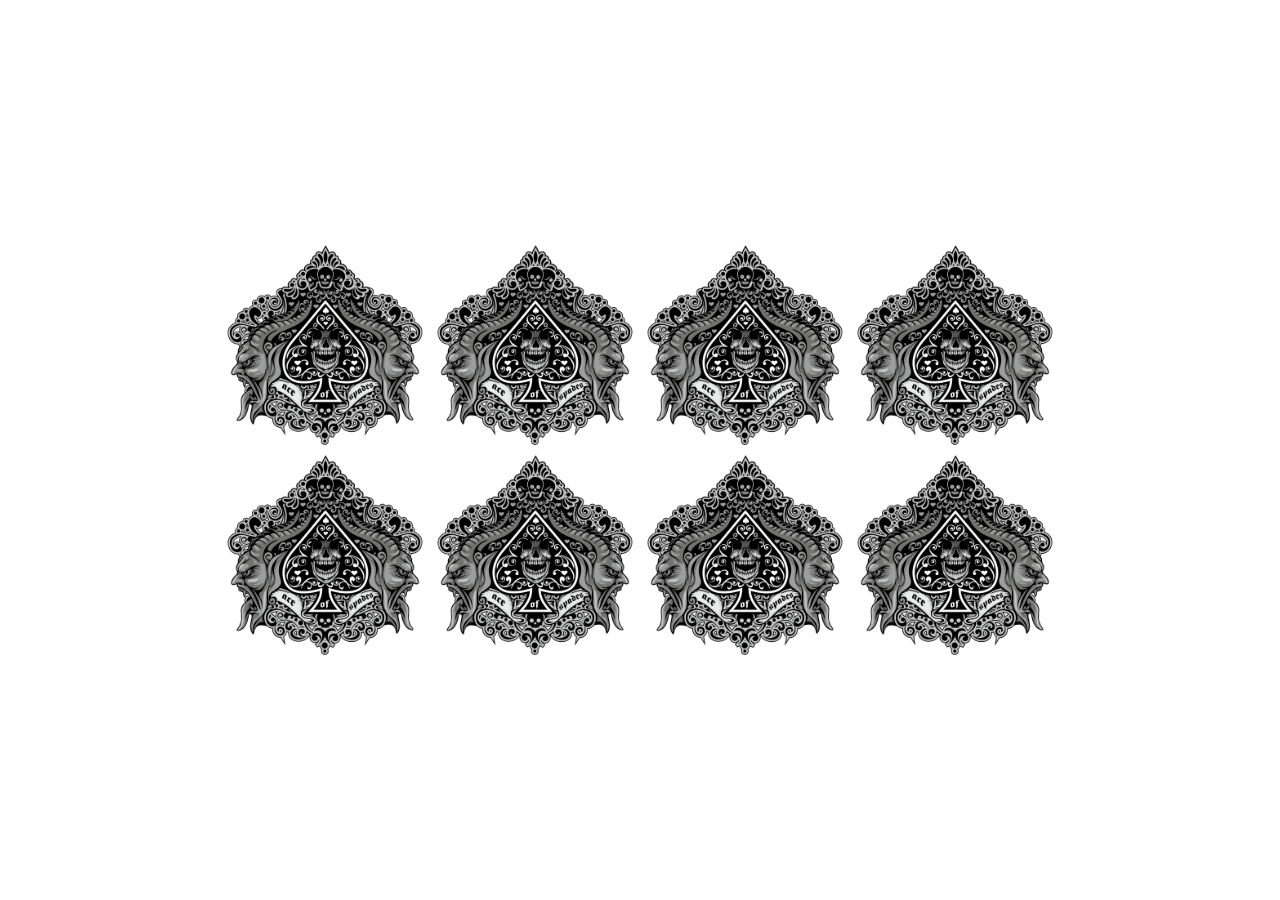
==== index.html @ b098c33a "first" ====
<!DOCTYPE html>
<html lang="en">
<head>
    <meta charset="UTF-8">
    <meta name="viewport" content="width=device-width, initial-scale=1.0">
    <title>Jogo da memoria</title>
    <link rel="stylesheet" href="style.css">
</head>
<body>
      
    <div class="memory-game">
        <div class="card">
            <div class="card-inner">
                <div class="card-front">
                    <img src="img/a.jpg" alt="Card 1">
                </div>
                <div class="card-back">
                    <img src="img/back.jpg" alt="Card Back">
                </div>
            </div>
        </div>
        <div class="card">
            <div class="card-inner">
                <div class="card-front">
                    <img src="img/a.jpg" alt="Card 1">
                </div>
                <div class="card-back">
                    <img src="img/back.jpg" alt="Card Back">
                </div>
            </div>
        </div>
        <div class="card">
            <div class="card-inner">
                <div class="card-front">
                    <img src="img/b.jpg" alt="Card 2">
                </div>
                <div class="card-back">
                    <img src="img/back.jpg" alt="Card Back">
                </div>
            </div>
        </div>
        <div class="card">
            <div class="card-inner">
                <div class="card-front">
                    <img src="img/b.jpg" alt="Card 2">
                </div>
                <div class="card-back">
                    <img src="img/back.jpg" alt="Card Back">
                </div>
            </div>
        </div>
        <div class="card">
            <div class="card-inner">
                <div class="card-front">
                    <img src="img/c.jpg" alt="Card 3">
                </div>
                <div class="card-back">
                    <img src="img/back.jpg" alt="Card Back">
                </div>
            </div>
        </div>
        <div class="card">
            <div class="card-inner">
                <div class="card-front">
                    <img src="img/c.jpg" alt="Card 3">
                </div>
                <div class="card-back">
                    <img src="img/back.jpg" alt="Card Back">
                </div>
            </div>
        </div>
        <div class="card">
            <div class="card-inner">
                <div class="card-front">
                    <img src="img/d.jpg" alt="Card 3">
                </div>
                <div class="card-back">
                    <img src="img/back.jpg" alt="Card Back">
                </div>
            </div>
        </div>
        <div class="card">
            <div class="card-inner">
                <div class="card-front">
                    <img src="img/d.jpg" alt="Card 3">
                </div>
                <div class="card-back">
                    <img src="img/back.jpg" alt="Card Back">
                </div>
            </div>
        </div>
    </div>
    <script src="script.js"></script>
</body>
</html>
---- style.css ----
body {
    display: flex;
    justify-content: center;
    align-items: center;
    height: 100vh;
    margin: 0;
    background-color: #ffffff;
}

.memory-game {
    display: grid;
    grid-template-columns: repeat(4, 200px);
    grid-gap: 10px;
}

.card {
    width: 200px;
    height: 200px;
    perspective: 1000px;
    cursor: pointer;
}

.card-inner {
    width: 100%;
    height: 100%;
    transform-style: preserve-3d;
    transition: transform 0.5s;
    transform: rotateY(180deg);
}

.card.flipped .card-inner {
    transform: rotateY(0deg);
}

.card-front, .card-back {
    width: 100%;
    height: 100%;
    position: absolute;
    display: flex;
    justify-content: center;
    align-items: center;
    backface-visibility: hidden;
}

.card-back {
    transform: rotateY(180deg);
}

.card-front img, .card-back img {
    max-width: 100%;
    max-height: 100%;
}

#background-video {
    position: fixed;
    top: 0;
    left: 0;
    width: 100%;
    height: 100%;
    object-fit: cover;
}
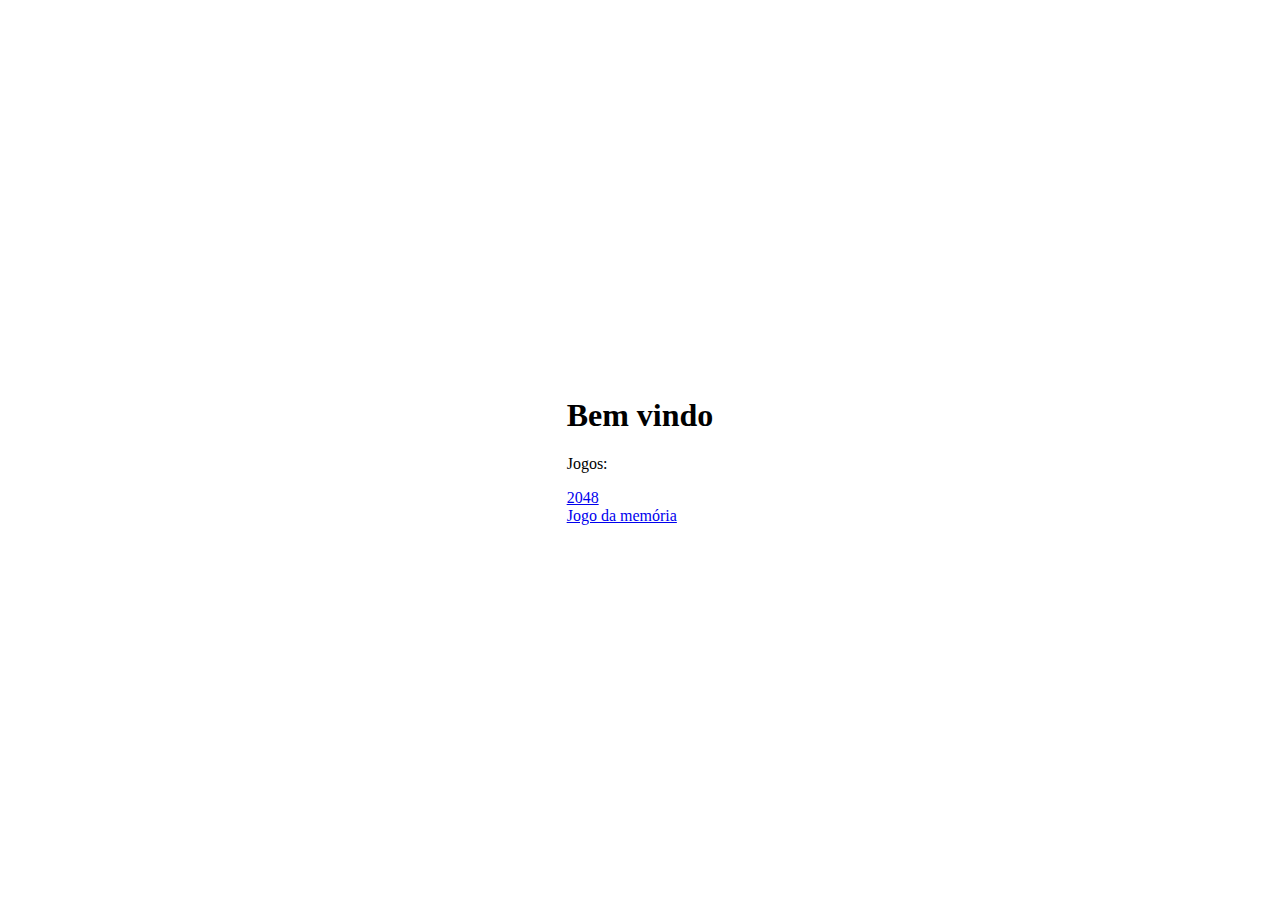
==== commit f61fdea5: "att home page" ====
--- a/index.html
+++ b/index.html
@@ -3,93 +3,15 @@
 <head>
     <meta charset="UTF-8">
     <meta name="viewport" content="width=device-width, initial-scale=1.0">
-    <title>Jogo da memoria</title>
     <link rel="stylesheet" href="style.css">
+    <title>2048 Game Homepage</title>
 </head>
 <body>
-      
-    <div class="memory-game">
-        <div class="card">
-            <div class="card-inner">
-                <div class="card-front">
-                    <img src="img/a.jpg" alt="Card 1">
-                </div>
-                <div class="card-back">
-                    <img src="img/back.jpg" alt="Card Back">
-                </div>
-            </div>
-        </div>
-        <div class="card">
-            <div class="card-inner">
-                <div class="card-front">
-                    <img src="img/a.jpg" alt="Card 1">
-                </div>
-                <div class="card-back">
-                    <img src="img/back.jpg" alt="Card Back">
-                </div>
-            </div>
-        </div>
-        <div class="card">
-            <div class="card-inner">
-                <div class="card-front">
-                    <img src="img/b.jpg" alt="Card 2">
-                </div>
-                <div class="card-back">
-                    <img src="img/back.jpg" alt="Card Back">
-                </div>
-            </div>
-        </div>
-        <div class="card">
-            <div class="card-inner">
-                <div class="card-front">
-                    <img src="img/b.jpg" alt="Card 2">
-                </div>
-                <div class="card-back">
-                    <img src="img/back.jpg" alt="Card Back">
-                </div>
-            </div>
-        </div>
-        <div class="card">
-            <div class="card-inner">
-                <div class="card-front">
-                    <img src="img/c.jpg" alt="Card 3">
-                </div>
-                <div class="card-back">
-                    <img src="img/back.jpg" alt="Card Back">
-                </div>
-            </div>
-        </div>
-        <div class="card">
-            <div class="card-inner">
-                <div class="card-front">
-                    <img src="img/c.jpg" alt="Card 3">
-                </div>
-                <div class="card-back">
-                    <img src="img/back.jpg" alt="Card Back">
-                </div>
-            </div>
-        </div>
-        <div class="card">
-            <div class="card-inner">
-                <div class="card-front">
-                    <img src="img/d.jpg" alt="Card 3">
-                </div>
-                <div class="card-back">
-                    <img src="img/back.jpg" alt="Card Back">
-                </div>
-            </div>
-        </div>
-        <div class="card">
-            <div class="card-inner">
-                <div class="card-front">
-                    <img src="img/d.jpg" alt="Card 3">
-                </div>
-                <div class="card-back">
-                    <img src="img/back.jpg" alt="Card Back">
-                </div>
-            </div>
-        </div>
+    <div class="container">
+        <h1>Bem vindo</h1>
+        <p>Jogos:</p>
+        <a href="2048.html" class="play-button">2048</a> <br>
+        <a href="memoria.html" class="play-button">Jogo da memória</a>
     </div>
-    <script src="script.js"></script>
 </body>
 </html>
--- a/style.css
+++ b/style.css
@@ -59,3 +59,21 @@
     height: 100%;
     object-fit: cover;
 }
+
+/* responsive para celular */
+@media (max-width: 768px) {
+    .memory-game {
+       
+        grid-template-columns: repeat(2, 120px);
+    }
+
+    .card-front img, .card-back img {
+        max-width: 80%;
+        max-height: auto;
+    }
+
+    .card {
+        width: 150px;
+        height: 150px;
+    }
+}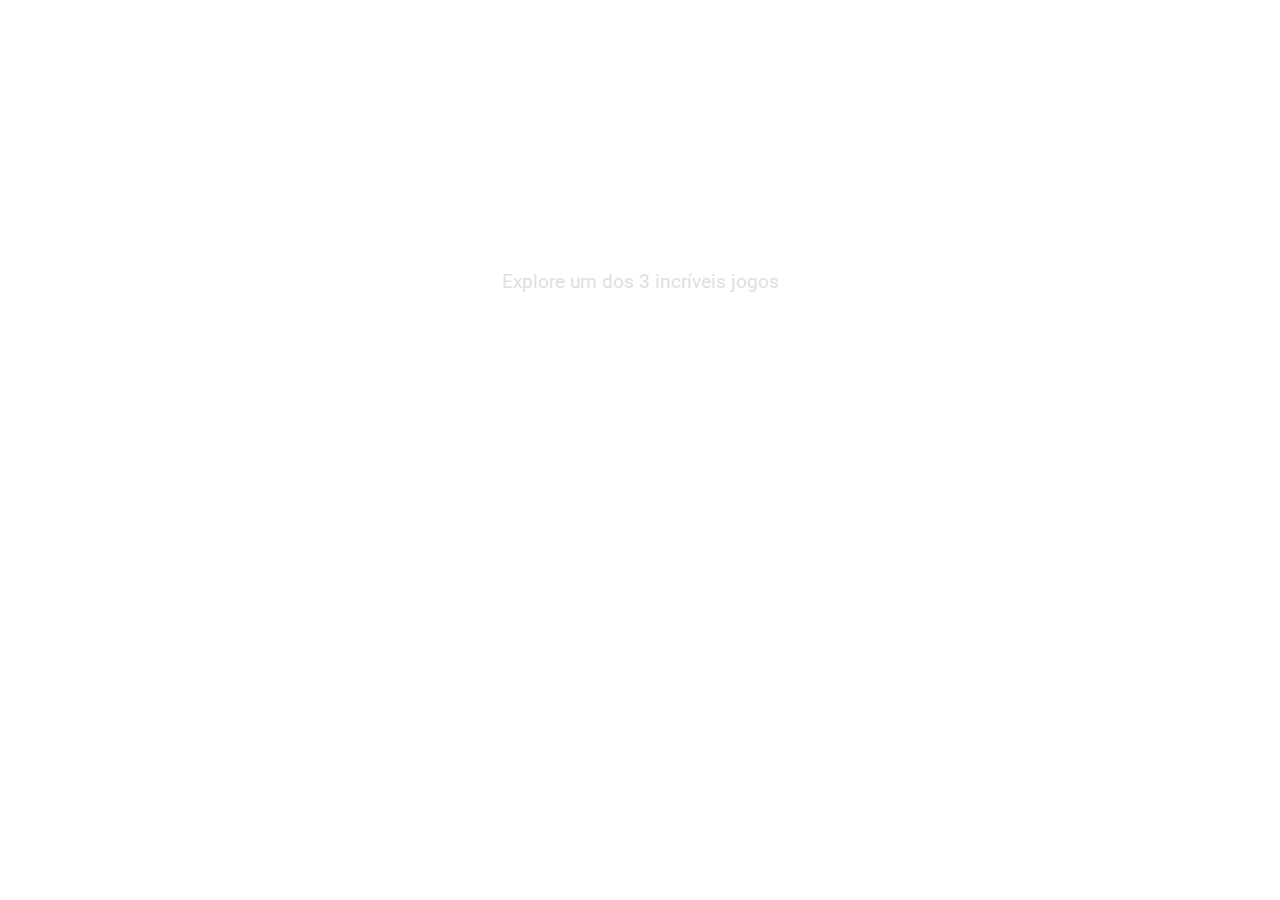
==== commit 291eb771: "att" ====
--- a/index.html
+++ b/index.html
@@ -3,15 +3,25 @@
 <head>
     <meta charset="UTF-8">
     <meta name="viewport" content="width=device-width, initial-scale=1.0">
-    <link rel="stylesheet" href="style.css">
-    <title>2048 Game Homepage</title>
+    <link rel="stylesheet" href="style_index.css">
+    <link rel="preconnect" href="https://fonts.googleapis.com">
+    <link rel="preconnect" href="https://fonts.gstatic.com" crossorigin>
+    <link href="https://fonts.googleapis.com/css2?family=Bebas+Neue&family=Comfortaa:wght@500&family=Lato:wght@300&family=Roboto&display=swap" rel="stylesheet">
+    <link href="https://fonts.googleapis.com/css2?family=Roboto:wght@300;400;500;700&display=swap" rel="stylesheet">
+    <title>Home</title>
 </head>
 <body>
+<div class="video-background">
+    <video autoplay muted loop>
+        <source src="source/video.mp4" type="video/mp4">
+    </video>
     <div class="container">
-        <h1>Bem vindo</h1>
-        <p>Jogos:</p>
-        <a href="2048.html" class="play-button">2048</a> <br>
-        <a href="memoria.html" class="play-button">Jogo da memória</a>
+        <h1>BEM VINDO AO 3JOGOS</h1>
+        <h2>SÃO 3 JOGOS DISPONÍVEIS</h2>
+        <p>Explore um dos 3 incríveis jogos</p>
+        <a href="2048.html" class="jogar">2048</a> <br>
+        <a href="memoria.html" class="jogar">Jogo da memória</a>
+    </div>
     </div>
 </body>
 </html>
--- a/style_index.css
+++ b/style_index.css
@@ -0,0 +1,72 @@
+body, h1, p, a {
+    margin: 0;
+    padding: 0;
+}
+
+/* Estilização da área de vídeo de fundo */
+.video-background {
+    position: relative;
+    width: 100%;
+    height: 100vh;
+    overflow: hidden;
+}
+
+video {
+    position: absolute;
+    top: 0;
+    left: 0;
+    width: 100%;
+    height: 100%;
+    object-fit: cover;
+    z-index: -1;
+    filter: brightness(0.3);
+}
+
+/* Estilização da área de conteúdo */
+.container {
+    position: relative;
+    text-align: center;
+    z-index: 1;
+    background: transparent;
+    padding: 20px;
+    padding-top: 10%;
+    border-radius: 10px;
+    margin: 20px;
+    font-family: 'Roboto', sans-serif;
+}
+
+h1 {
+    font-family: 'Comfortaa', cursive;
+    font-size: 48px;
+    margin-bottom: 20px;
+    color: #ffffff;
+}
+
+h2{
+    font-family: 'Lato', sans-serif;
+    margin-bottom: 20px;
+    color: #ffffff;
+}
+
+p {
+    font-size: 1.2rem;
+    margin-bottom: 10px;
+    color: #e0e0e0; 
+}
+
+a.jogar {
+    display: inline-block;
+    padding: 10px 20px;
+    background-color: transparent;
+    color: #ffffff;
+    text-decoration: none;
+    border-radius: 5px;
+    margin: 10px;
+    font-weight: bold;
+    transition: background-color 0.3s ease-in-out, color 0.3s ease-in-out;
+}
+
+a.jogar:hover {
+    background-color: #ffffff;
+    color: black;
+}
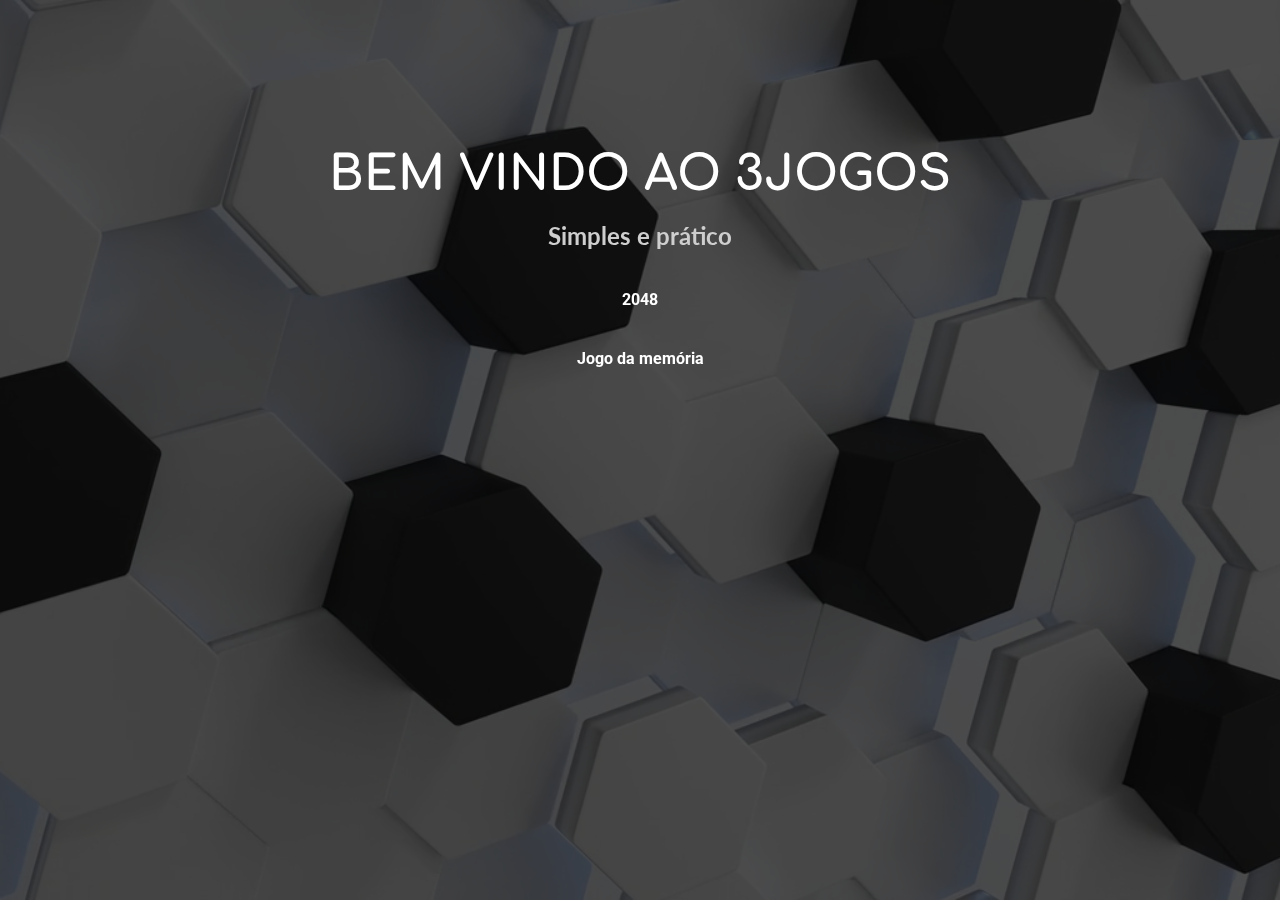
==== commit 0bca7361: "att" ====
--- a/index.html
+++ b/index.html
@@ -17,8 +17,7 @@
     </video>
     <div class="container">
         <h1>BEM VINDO AO 3JOGOS</h1>
-        <h2>SÃO 3 JOGOS DISPONÍVEIS</h2>
-        <p>Explore um dos 3 incríveis jogos</p>
+        <h2>Simples e prático</h2>
         <a href="2048.html" class="jogar">2048</a> <br>
         <a href="memoria.html" class="jogar">Jogo da memória</a>
     </div>
--- a/style_index.css
+++ b/style_index.css
@@ -45,13 +45,7 @@
 h2{
     font-family: 'Lato', sans-serif;
     margin-bottom: 20px;
-    color: #ffffff;
-}
-
-p {
-    font-size: 1.2rem;
-    margin-bottom: 10px;
-    color: #e0e0e0; 
+    color: #cecece;
 }
 
 a.jogar {
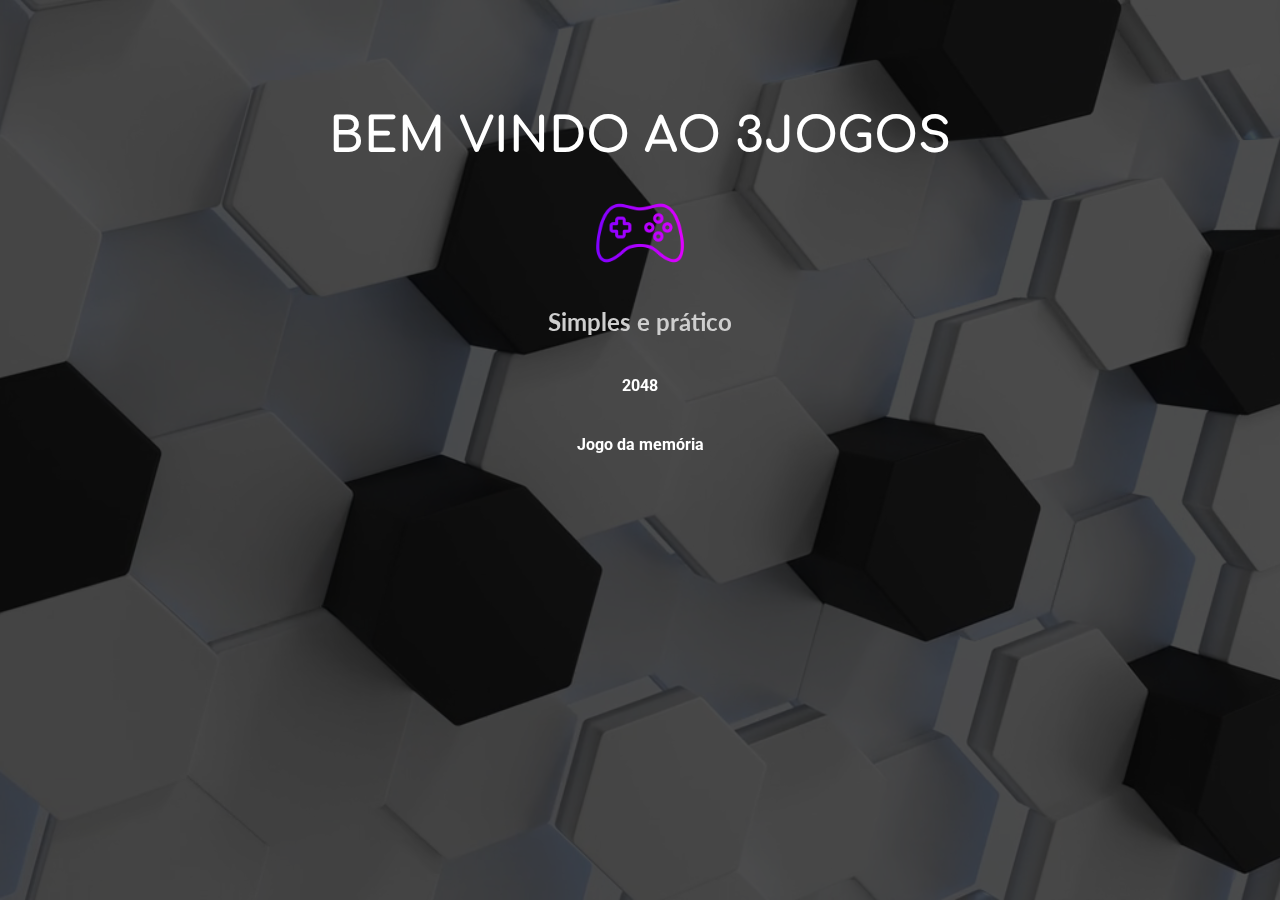
==== commit a4236e80: "att" ====
--- a/index.html
+++ b/index.html
@@ -8,6 +8,7 @@
     <link rel="preconnect" href="https://fonts.gstatic.com" crossorigin>
     <link href="https://fonts.googleapis.com/css2?family=Bebas+Neue&family=Comfortaa:wght@500&family=Lato:wght@300&family=Roboto&display=swap" rel="stylesheet">
     <link href="https://fonts.googleapis.com/css2?family=Roboto:wght@300;400;500;700&display=swap" rel="stylesheet">
+    <link rel="icon" href="img/console.png">
     <title>Home</title>
 </head>
 <body>
@@ -17,6 +18,7 @@
     </video>
     <div class="container">
         <h1>BEM VINDO AO 3JOGOS</h1>
+        <img src="img/console3.png" alt="" class="console-img">
         <h2>Simples e prático</h2>
         <a href="2048.html" class="jogar">2048</a> <br>
         <a href="memoria.html" class="jogar">Jogo da memória</a>
--- a/style_index.css
+++ b/style_index.css
@@ -29,10 +29,15 @@
     z-index: 1;
     background: transparent;
     padding: 20px;
-    padding-top: 10%;
+    padding-top: 7%;
     border-radius: 10px;
     margin: 20px;
     font-family: 'Roboto', sans-serif;
+}
+
+img{
+    width: 100px;
+    height: auto;
 }
 
 h1 {
@@ -64,3 +69,9 @@
     background-color: #ffffff;
     color: black;
 }
+
+@media (max-width: 760px){
+    .container{
+        margin-top: 25%;
+    }
+}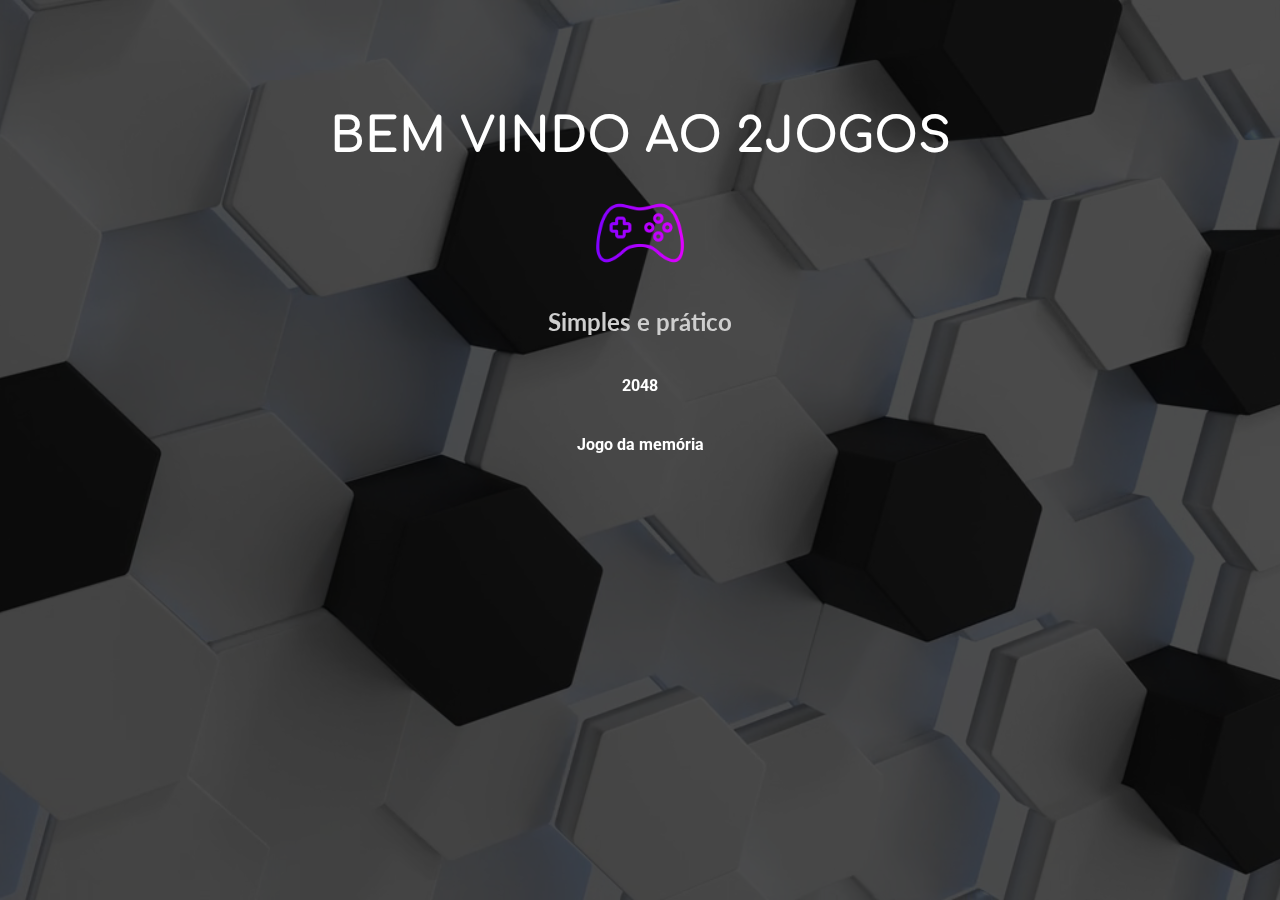
==== commit fe852921: "att" ====
--- a/index.html
+++ b/index.html
@@ -17,7 +17,7 @@
         <source src="source/video.mp4" type="video/mp4">
     </video>
     <div class="container">
-        <h1>BEM VINDO AO 3JOGOS</h1>
+        <h1>BEM VINDO AO 2JOGOS</h1>
         <img src="img/console3.png" alt="" class="console-img">
         <h2>Simples e prático</h2>
         <a href="2048.html" class="jogar">2048</a> <br>
--- a/style_index.css
+++ b/style_index.css
@@ -3,7 +3,6 @@
     padding: 0;
 }
 
-/* Estilização da área de vídeo de fundo */
 .video-background {
     position: relative;
     width: 100%;
@@ -22,7 +21,6 @@
     filter: brightness(0.3);
 }
 
-/* Estilização da área de conteúdo */
 .container {
     position: relative;
     text-align: center;
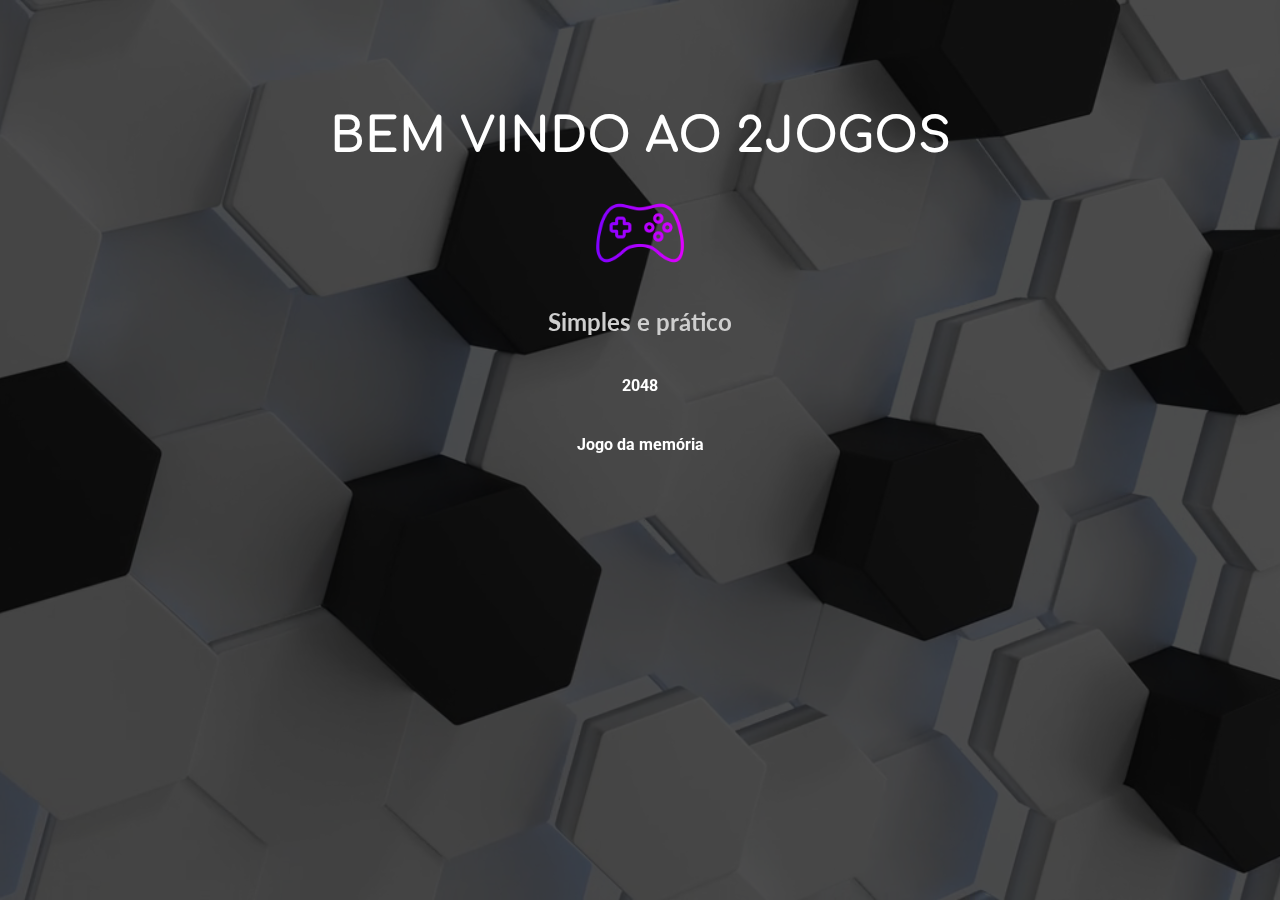
==== commit 602d2b88: "att" ====
--- a/index.html
+++ b/index.html
@@ -1,5 +1,5 @@
 <!DOCTYPE html>
-<html lang="en">
+<html lang="pt-br">
 <head>
     <meta charset="UTF-8">
     <meta name="viewport" content="width=device-width, initial-scale=1.0">
